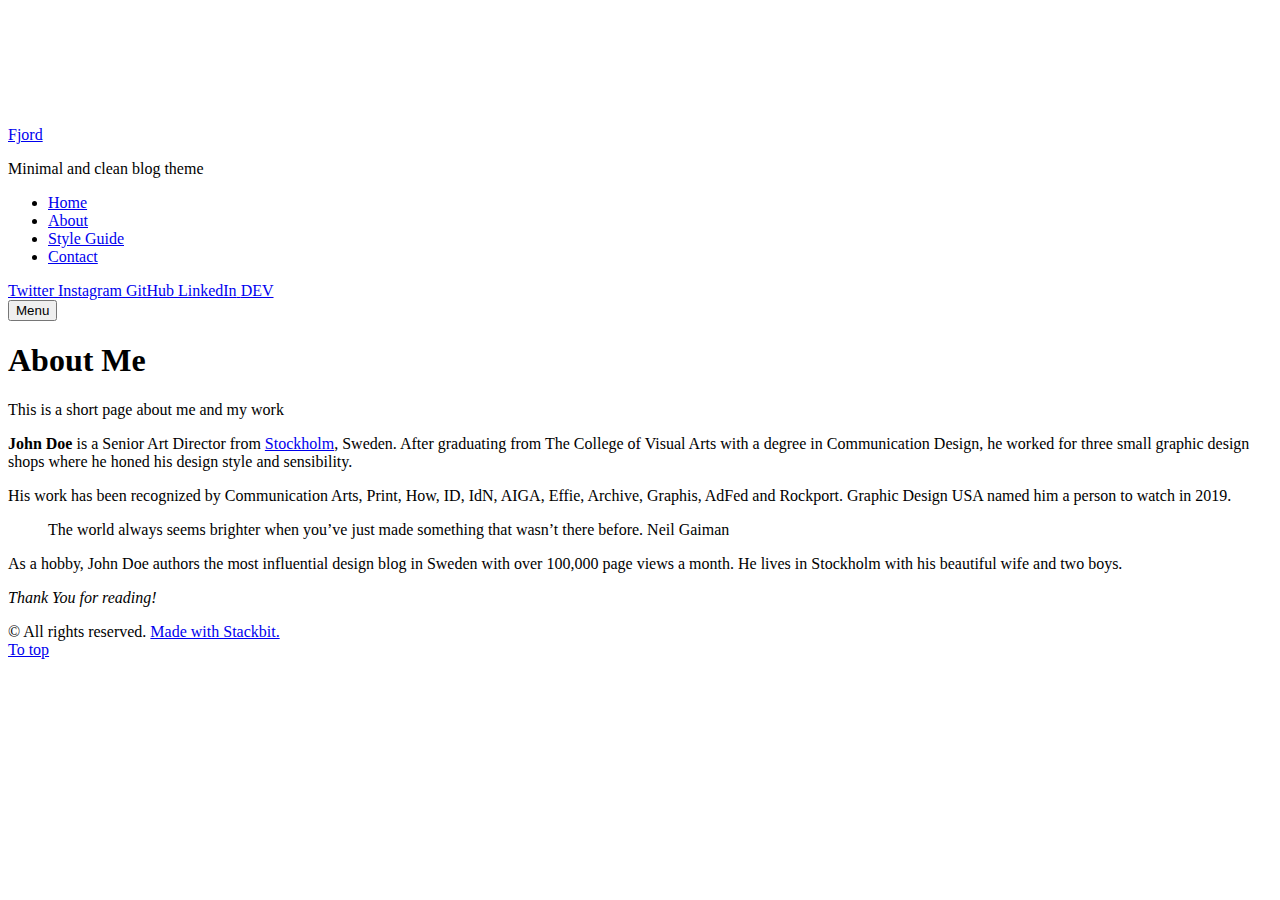
==== about/index.html @ 8f6c781b "Initial Draft" ====
<!doctype html>
<html lang="en">
    <head>    
        
        <title>About Me - Stackbit Fjord Theme</title>
        <meta charset="utf-8">
        <meta name="viewport" content="width=device-width, initial-scale=1.0" />
        <meta name="description" content="A minimal blogging theme for Stackbit"/>
        <link href="https://fonts.googleapis.com/css?family=PT+Serif:400,400i,700,700i&display=swap" rel="stylesheet">
        <link rel="stylesheet" href="https://digitalsabi.com/assets/css/main.css">
        
        
    </head>
    <body>
        
        <div id="page" class="site palette-yellow">
        
          

  
  <header id="masthead" class="site-header">
  
  <div id="header-bg" class="site-header-bg" style="background-image:url('/images/about.jpg')"></div>
  
  <div class="site-header-scroll">
    <div class="site-header-inside">
      <div class="site-header-vertical">
        <div class="site-branding">
  
  <p class="site-logo">
    <a href='/'><img src="/images/logo.png"
        alt="Fjord Logo" /></a>
  </p>
  
  
  <p class="site-title"><a href='/'>Fjord</a></p>
  
  
  <p class="site-description">Minimal and clean blog theme</p>
  
</div>

        
<nav id="main-navigation" class="site-navigation" aria-label="Main Navigation">
  <div class="site-nav-wrap">
    <div class="site-nav-inside">

      
      <ul class="menu">
        
          
          
          <li class="menu-item current-menu-item">
            <a href="/">Home</a>
          </li>
        
          
          
          <li class="menu-item">
            <a href="/about/">About</a>
          </li>
        
          
          
          <li class="menu-item">
            <a href="/style-guide/">Style Guide</a>
          </li>
        
          
          
          <li class="menu-item">
            <a href="/contact/">Contact</a>
          </li>
        
      </ul>
      

      
      <div class="social-links">
        
        
        <a class="button-circle" href="https://twitter.com/" target="_blank" rel="noopener">
          
          <span class="fab fa-twitter" aria-hidden="true"></span><span class="screen-reader-text">Twitter</span>
          
        </a>
        
        
        
        <a class="button-circle" href="https://www.instagram.com/" target="_blank" rel="noopener">
          
          <span class="fab fa-instagram" aria-hidden="true"></span><span class="screen-reader-text">Instagram</span>
          
        </a>
        
        
        
        <a class="button-circle" href="https://github.com/" target="_blank" rel="noopener">
          
          <span class="fab fa-github" aria-hidden="true"></span><span class="screen-reader-text">GitHub</span>
          
        </a>
        
        
        
        <a class="button-circle" href="https://www.linkedin.com/" target="_blank" rel="noopener">
          
          <span class="fab fa-linkedin" aria-hidden="true"></span><span class="screen-reader-text">LinkedIn</span>
          
        </a>
        
        
        
        <a class="button-circle" href="https://dev.to/" target="_blank" rel="noopener">
          
          <span class="fab fa-dev" aria-hidden="true"></span><span class="screen-reader-text">DEV</span>
          
        </a>
        
        
      </div>
      

    </div>
  </div>
</nav>
<button id="menu-toggle" class="menu-toggle"><span class="screen-reader-text">Menu</span><span class="icon-menu" aria-hidden="true"></span></button>


      </div>
    </div>
  </div>
</header>


  <div id="content" class="site-content">
    <main id="main" class="site-main inner">

      <article class="post page post-full">
        <header class="post-header">
          <h1 class="post-title">About Me</h1>
        </header>
        
        <div class="post-subtitle">
          This is a short page about me and my work
        </div>
        
        <div class="post-content">
          <p><strong>John Doe</strong> is a Senior Art Director from <a href="https://en.wikipedia.org/wiki/Stockholm">Stockholm</a>, Sweden. After graduating from The College of Visual Arts with a degree in Communication Design, he worked for three small graphic design shops where he honed his design style and sensibility.</p>
<p>His work has been recognized by Communication Arts, Print, How, ID, IdN, AIGA, Effie, Archive, Graphis, AdFed and Rockport. Graphic Design USA named him a person to watch in 2019.</p>
<blockquote>
<p>The world always seems brighter when you’ve just made something that wasn’t there before. <!-- raw HTML omitted -->Neil Gaiman<!-- raw HTML omitted --></p>
</blockquote>
<p>As a hobby, John Doe authors the most influential design blog in Sweden with over 100,000 page views a month. He lives in Stockholm with his beautiful wife and two boys.</p>
<p><em>Thank You for reading!</em></p>

        </div>
      </article>

    </main>

    <footer id="colophon" class="site-footer inner">
  
  <div class="site-footer-inside">
    
    <span class="copyright">&copy; All rights reserved.</span>
    
    
      <a href="https://www.stackbit.com" target="_blank" rel="noopener"
      >Made with Stackbit.</a>
    
  </div>
  
  <a id="to-top" class="to-top" href="#page">To top <span class="icon-arrow-up" aria-hidden="true"></span></a>
</footer>


  </div>


        
        </div>
        
        <script src="/assets/js/plugins.js"></script>
        <script src="/assets/js/main.js"></script>
    </body> 
</html>
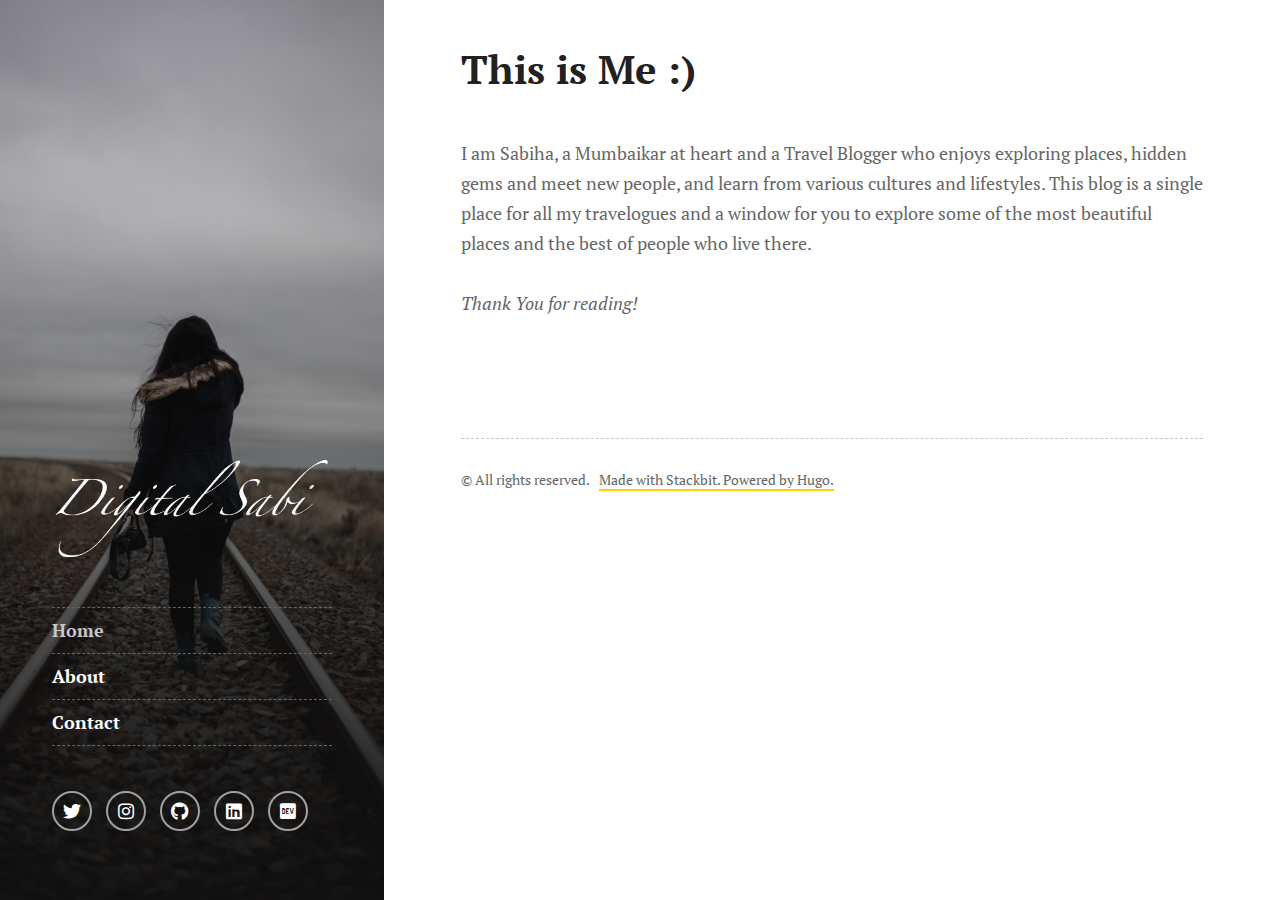
==== commit 8d2abfb2: "First Post" ====
--- a/about/index.html
+++ b/about/index.html
@@ -2,12 +2,12 @@
 <html lang="en">
     <head>    
         
-        <title>About Me - Stackbit Fjord Theme</title>
+        <title>This is Me :) - Digital Sabi</title>
         <meta charset="utf-8">
         <meta name="viewport" content="width=device-width, initial-scale=1.0" />
-        <meta name="description" content="A minimal blogging theme for Stackbit"/>
+        <meta name="description" content="A Travel and Lifestyle Blog"/>
         <link href="https://fonts.googleapis.com/css?family=PT+Serif:400,400i,700,700i&display=swap" rel="stylesheet">
-        <link rel="stylesheet" href="https://digitalsabi.com/assets/css/main.css">
+        <link rel="stylesheet" href="/assets/css/main.css">
         
         
     </head>
@@ -20,7 +20,21 @@
   
   <header id="masthead" class="site-header">
   
-  <div id="header-bg" class="site-header-bg" style="background-image:url('/images/about.jpg')"></div>
+<script type="application/javascript">
+var doNotTrack = false;
+if (!doNotTrack) {
+	(function(i,s,o,g,r,a,m){i['GoogleAnalyticsObject']=r;i[r]=i[r]||function(){
+	(i[r].q=i[r].q||[]).push(arguments)},i[r].l=1*new Date();a=s.createElement(o),
+	m=s.getElementsByTagName(o)[0];a.async=1;a.src=g;m.parentNode.insertBefore(a,m)
+	})(window,document,'script','https://www.google-analytics.com/analytics.js','ga');
+	ga('create', 'UA-179572812-1', 'auto');
+	
+	ga('send', 'pageview');
+}
+</script>
+
+  
+  <div id="header-bg" class="site-header-bg" style="background-image:url('/images/about1.jpg')"></div>
   
   <div class="site-header-scroll">
     <div class="site-header-inside">
@@ -28,15 +42,15 @@
         <div class="site-branding">
   
   <p class="site-logo">
-    <a href='/'><img src="/images/logo.png"
-        alt="Fjord Logo" /></a>
+    <a href='/'><img src="/images/digitalsabi01.png"
+        alt="Digital Sabi Logo" /></a>
   </p>
   
   
-  <p class="site-title"><a href='/'>Fjord</a></p>
+  <p class="site-title"><a href='/'>Digital Sabi</a></p>
   
   
-  <p class="site-description">Minimal and clean blog theme</p>
+  <p class="site-description">My Life - My Travel</p>
   
 </div>
 
@@ -58,12 +72,6 @@
           
           <li class="menu-item">
             <a href="/about/">About</a>
-          </li>
-        
-          
-          
-          <li class="menu-item">
-            <a href="/style-guide/">Style Guide</a>
           </li>
         
           
@@ -138,20 +146,11 @@
 
       <article class="post page post-full">
         <header class="post-header">
-          <h1 class="post-title">About Me</h1>
+          <h1 class="post-title">This is Me :)</h1>
         </header>
         
-        <div class="post-subtitle">
-          This is a short page about me and my work
-        </div>
-        
         <div class="post-content">
-          <p><strong>John Doe</strong> is a Senior Art Director from <a href="https://en.wikipedia.org/wiki/Stockholm">Stockholm</a>, Sweden. After graduating from The College of Visual Arts with a degree in Communication Design, he worked for three small graphic design shops where he honed his design style and sensibility.</p>
-<p>His work has been recognized by Communication Arts, Print, How, ID, IdN, AIGA, Effie, Archive, Graphis, AdFed and Rockport. Graphic Design USA named him a person to watch in 2019.</p>
-<blockquote>
-<p>The world always seems brighter when you’ve just made something that wasn’t there before. <!-- raw HTML omitted -->Neil Gaiman<!-- raw HTML omitted --></p>
-</blockquote>
-<p>As a hobby, John Doe authors the most influential design blog in Sweden with over 100,000 page views a month. He lives in Stockholm with his beautiful wife and two boys.</p>
+          <p>I am Sabiha, a Mumbaikar at heart and a Travel Blogger who enjoys exploring places, hidden gems and meet new people, and learn from various cultures and lifestyles. This blog is a single place for all my travelogues and a window for you to explore some of the most beautiful places and the best of people who live there.</p>
 <p><em>Thank You for reading!</em></p>
 
         </div>
@@ -167,7 +166,7 @@
     
     
       <a href="https://www.stackbit.com" target="_blank" rel="noopener"
-      >Made with Stackbit.</a>
+      >Made with Stackbit. Powered by Hugo.</a>
     
   </div>
   
--- a/assets/css/main.css
+++ b/assets/css/main.css
@@ -0,0 +1,1089 @@
+@import "fontawesome.min.css";
+@import "brands.min.css";
+/**
+ * Reset
+ * normalize.css v7.0.0 | MIT License | github.com/necolas/normalize.css
+ */
+html {
+  -ms-text-size-adjust: 100%;
+  -webkit-text-size-adjust: 100%; }
+
+body {
+  margin: 0; }
+
+article,
+aside,
+details,
+figcaption,
+figure,
+footer,
+header,
+main,
+nav,
+section {
+  display: block; }
+
+summary {
+  display: list-item; }
+
+figure {
+  margin: 0; }
+
+pre,
+code,
+kbd,
+samp {
+  font-family: Consolas, Monaco, 'Andale Mono', 'Ubuntu Mono', monospace;
+  font-size: 1em; }
+
+audio,
+canvas,
+video {
+  display: inline-block; }
+
+audio:not([controls]) {
+  display: none;
+  height: 0; }
+
+[hidden],
+template {
+  display: none; }
+
+a {
+  background-color: transparent;
+  -webkit-text-decoration-skip: objects; }
+
+a:focus {
+  outline: thin dotted; }
+
+a:active,
+a:hover {
+  outline: 0; }
+
+abbr[title] {
+  border-bottom: none;
+  text-decoration: underline;
+  text-decoration: underline dotted; }
+
+b,
+strong {
+  font-weight: bold; }
+
+dfn {
+  font-style: italic; }
+
+small {
+  font-size: 80%; }
+
+sub,
+sup {
+  font-size: 75%;
+  line-height: 0;
+  position: relative;
+  vertical-align: baseline; }
+
+sub {
+  bottom: -0.25em; }
+
+sup {
+  top: -0.5em; }
+
+img {
+  border: 0;
+  vertical-align: middle; }
+
+svg:not(:root) {
+  overflow: hidden; }
+
+blockquote,
+q {
+  quotes: none; }
+
+blockquote:before,
+blockquote:after,
+q:before,
+q:after {
+  content: "";
+  content: none; }
+
+button,
+input,
+optgroup,
+select,
+textarea {
+  font: inherit;
+  margin: 0; }
+
+button,
+input {
+  overflow: visible; }
+
+button,
+select {
+  text-transform: none; }
+
+button,
+html [type="button"],
+[type="reset"],
+[type="submit"] {
+  -webkit-appearance: button;
+  cursor: pointer; }
+
+button[disabled],
+html input[disabled] {
+  cursor: default; }
+
+button::-moz-focus-inner,
+input::-moz-focus-inner {
+  border: 0;
+  padding: 0; }
+
+[type="checkbox"],
+[type="radio"] {
+  box-sizing: border-box;
+  padding: 0; }
+
+[type="number"]::-webkit-inner-spin-button,
+[type="number"]::-webkit-outer-spin-button {
+  height: auto; }
+
+[type="search"] {
+  -webkit-appearance: textfield;
+  outline-offset: -2px; }
+
+[type="search"]::-webkit-search-cancel-button,
+[type="search"]::-webkit-search-decoration {
+  -webkit-appearance: none; }
+
+::-webkit-file-upload-button {
+  -webkit-appearance: button;
+  font: inherit; }
+
+textarea {
+  overflow: auto; }
+
+optgroup {
+  font-weight: bold; }
+
+progress {
+  display: inline-block;
+  vertical-align: baseline; }
+
+table {
+  border-collapse: collapse;
+  border-spacing: 0; }
+
+/**
+ * General
+ */
+html {
+  font-family: "PT Serif", serif;
+  font-size: 112.5%;
+  height: 100%;
+  min-height: 100%; }
+
+body {
+  background: #fff;
+  color: #666666;
+  line-height: 1.66667; }
+
+a {
+  border-bottom: 2px solid #ffd300;
+  color: #666666;
+  text-decoration: none;
+  -webkit-transition: border .3s ease, color .3s ease;
+  transition: border .3s ease, color .3s ease; }
+  a:hover {
+    border-color: currentColor;
+    color: #212121;
+    text-decoration: none; }
+
+h1,
+h2,
+h3,
+h4,
+h5,
+h6 {
+  color: #212121;
+  font-weight: bold;
+  line-height: 1.2;
+  margin: 1.66667rem 0 0.83333rem;
+  text-rendering: optimizeLegibility; }
+  h1:first-child,
+  h2:first-child,
+  h3:first-child,
+  h4:first-child,
+  h5:first-child,
+  h6:first-child {
+    margin-top: 0; }
+
+h1 {
+  font-size: 2.22222rem; }
+
+h2 {
+  font-size: 1.88889rem; }
+
+h3 {
+  font-size: 1.55556rem; }
+
+h4 {
+  font-size: 1.33333rem; }
+
+h5 {
+  font-size: 1.11111rem; }
+
+h6 {
+  font-size: 0.88889em;
+  letter-spacing: 0.0625em;
+  text-transform: uppercase; }
+
+p {
+  margin: 0 0 1.66667em; }
+
+address {
+  font-style: italic;
+  margin: 0 0 1.66667em; }
+
+mark,
+ins {
+  background: #fff493;
+  color: #212121;
+  padding: 0 3px;
+  text-decoration: none; }
+
+code {
+  background: #f2f2f2;
+  border-radius: 3px;
+  color: #212121;
+  padding: 0 3px; }
+
+pre {
+  background: #f2f2f2;
+  border-radius: 3px;
+  color: #212121;
+  font-size: 0.88889rem;
+  margin: 0 0 1.66667rem;
+  overflow: auto;
+  padding: 1.33333em;
+  position: relative;
+  white-space: pre; }
+  pre > code {
+    padding: 0; }
+
+blockquote {
+  border-left: 5px solid #ffd300;
+  color: #212121;
+  font-size: 1.33333rem;
+  font-style: italic;
+  line-height: 1.5;
+  margin: 2.5rem auto;
+  max-width: 555px;
+  padding-left: 1.25em; }
+  blockquote:first-child {
+    margin-top: 0; }
+  blockquote p {
+    margin-bottom: 0.5em; }
+    blockquote p:last-child {
+      margin-bottom: 0; }
+  blockquote small,
+  blockquote cite {
+    color: #a1a1a1;
+    display: block;
+    font-size: 0.66667em;
+    font-style: normal;
+    font-weight: normal;
+    letter-spacing: 0.15em;
+    margin-top: 1em;
+    text-transform: uppercase; }
+    blockquote small:last-child,
+    blockquote cite:last-child {
+      margin-bottom: 0; }
+
+dl {
+  margin: 0; }
+
+dt {
+  font-weight: bold; }
+
+dd {
+  margin: 0 0 1.66667em; }
+
+ul,
+ol {
+  margin: 0 0 1.66667em;
+  padding: 0 0 0 1.33333em; }
+
+li > ul,
+li > ol {
+  margin-bottom: 0; }
+
+hr {
+  border: 0;
+  border-bottom: 1px dashed #c7c7c7;
+  margin: 1.66667em 0; }
+
+table {
+  font-size: 0.88889rem;
+  line-height: 1.5;
+  margin: 0 0 1.66667rem;
+  text-align: left;
+  width: 100%; }
+
+caption {
+  color: #a1a1a1;
+  font-size: 0.875em;
+  font-style: normal;
+  margin-bottom: 1em;
+  text-align: left; }
+
+th,
+td {
+  border-bottom: 1px dashed #c7c7c7;
+  padding: 0.5em 5px; }
+
+th {
+  color: #212121;
+  font-weight: bold; }
+
+/* Form fields */
+label {
+  color: #212121;
+  display: inline-block;
+  line-height: 1.5;
+  font-size: 0.88889rem;
+  margin-bottom: 0.25em; }
+
+input[type="text"],
+input[type="password"],
+input[type="email"],
+input[type="tel"],
+input[type="number"],
+input[type="search"],
+input[type="url"],
+select,
+textarea {
+  background: #f2f2f2;
+  border: 0;
+  border-radius: 3px;
+  box-shadow: none;
+  box-sizing: border-box;
+  color: #666666;
+  display: inline-block;
+  font-size: 16px;
+  font-weight: normal;
+  line-height: 1.5;
+  max-width: 100%;
+  padding: 0.5em 0.75em;
+  vertical-align: baseline;
+  width: 100%; }
+  input[type="text"]:focus,
+  input[type="password"]:focus,
+  input[type="email"]:focus,
+  input[type="tel"]:focus,
+  input[type="number"]:focus,
+  input[type="search"]:focus,
+  input[type="url"]:focus,
+  select:focus,
+  textarea:focus {
+    outline: 0; }
+
+input[type="text"],
+input[type="password"],
+input[type="email"],
+input[type="tel"],
+input[type="search"],
+input[type="url"],
+select {
+  height: 3em; }
+
+.form-group {
+  margin-bottom: 1em; }
+
+.form-submit {
+  margin-top: 1.66667em; }
+
+.form-select-wrap {
+  font-size: 16px;
+  position: relative; }
+  .form-select-wrap select {
+    -webkit-appearance: none;
+    -moz-appearance: none;
+    padding-right: 25px; }
+    .form-select-wrap select:focus {
+      outline: 0; }
+  .form-select-wrap:before, .form-select-wrap:after {
+    border: solid transparent;
+    border-width: .3125em;
+    box-sizing: border-box;
+    content: "";
+    position: absolute;
+    right: 10px;
+    top: 50%;
+    z-index: 1; }
+  .form-select-wrap:before {
+    border-top-color: #a1a1a1;
+    margin-top: .125em; }
+  .form-select-wrap:after {
+    border-bottom-color: #a1a1a1;
+    margin-top: -.75em; }
+
+.form-checkbox {
+  padding-left: 24px;
+  position: relative; }
+  .form-checkbox input[type=checkbox] {
+    height: 1.5em;
+    left: 0;
+    position: absolute;
+    top: 0; }
+
+/* Buttons */
+button,
+input[type="submit"],
+input[type="button"],
+input[type="reset"],
+.button {
+  background: #212121;
+  border: 0;
+  border-radius: 3px;
+  box-sizing: border-box;
+  color: #fff;
+  display: inline-block;
+  font-size: 16px;
+  font-weight: bold;
+  line-height: 1.2;
+  padding: 0.9em 30px;
+  -webkit-transition: .3s ease;
+  transition: .3s ease; }
+  button:hover, button:focus, button:active,
+  input[type="submit"]:hover,
+  input[type="submit"]:focus,
+  input[type="submit"]:active,
+  input[type="button"]:hover,
+  input[type="button"]:focus,
+  input[type="button"]:active,
+  input[type="reset"]:hover,
+  input[type="reset"]:focus,
+  input[type="reset"]:active,
+  .button:hover,
+  .button:focus,
+  .button:active {
+    background: #666666;
+    color: #fff;
+    outline: 0; }
+
+#menu-toggle {
+  background: 0;
+  border: 0;
+  box-shadow: none;
+  color: inherit;
+  height: 40px;
+  padding: 0;
+  position: relative;
+  width: 40px; }
+
+.button-circle {
+  -webkit-box-align: center;
+  -ms-flex-align: center;
+  align-items: center;
+  border: 2px solid #a1a1a1;
+  border-radius: 50%;
+  box-sizing: border-box;
+  color: inherit;
+  display: -webkit-inline-box;
+  display: -ms-inline-flexbox;
+  display: inline-flex;
+  font-size: 1em;
+  height: 2.22222em;
+  -webkit-box-pack: center;
+  -ms-flex-pack: center;
+  justify-content: center;
+  line-height: 2.22222em;
+  padding: 0;
+  position: relative;
+  width: 2.22222em; }
+
+/* Placeholder text */
+::-webkit-input-placeholder {
+  color: #a1a1a1; }
+
+::-moz-placeholder {
+  color: #a1a1a1;
+  opacity: 1; }
+
+:-ms-input-placeholder {
+  color: #a1a1a1; }
+
+::-ms-input-placeholder {
+  color: #a1a1a1; }
+
+::placeholder {
+  color: #a1a1a1; }
+
+/* Videos, audios and embeds */
+embed,
+iframe,
+object,
+video {
+  max-width: 100%; }
+
+.js-reframe {
+  margin: 0 0 1.66667em; }
+
+/* Images */
+img {
+  height: auto;
+  max-width: 100%; }
+
+.post-thumbnail img,
+.post-content img,
+.block img {
+  border-radius: 3px; }
+
+/* Text meant only for screen readers */
+.screen-reader-text,
+.site-logo + .site-title,
+.site-logo + .site-title + .site-description {
+  border: 0;
+  clip: rect(1px, 1px, 1px, 1px);
+  height: 1px;
+  overflow: hidden;
+  padding: 0;
+  position: absolute !important;
+  width: 1px; }
+
+/* Clearing floats */
+.post-content:after {
+  clear: both; }
+
+.post-content:before, .post-content:after {
+  content: "";
+  display: table; }
+
+@media only screen and (max-width: 600px) {
+  html {
+    font-size: 100%; }
+  h1 {
+    font-size: 2rem; }
+  h2 {
+    font-size: 1.77778rem; } }
+
+/**
+ * Icons
+ */
+.icon-menu {
+  background: currentColor;
+  border-radius: 1px;
+  color: inherit;
+  height: 2px;
+  margin-top: -1px;
+  margin-left: -12px;
+  position: absolute;
+  right: 0;
+  top: 50%;
+  -webkit-transition: -webkit-transform 75ms cubic-bezier(0.55, 0.055, 0.675, 0.19);
+  -webkit-transition: transform 75ms cubic-bezier(0.55, 0.055, 0.675, 0.19);
+  transition: transform 75ms cubic-bezier(0.55, 0.055, 0.675, 0.19);
+  width: 30px; }
+  .icon-menu:before, .icon-menu:after {
+    background: currentColor;
+    border-radius: 1px;
+    content: "";
+    height: 100%;
+    left: 0;
+    position: absolute;
+    width: 100%; }
+  .icon-menu:before {
+    top: -8px;
+    -webkit-transition: top 75ms ease .12s,opacity 75ms ease;
+    transition: top 75ms ease .12s,opacity 75ms ease; }
+  .icon-menu:after {
+    bottom: -8px;
+    -webkit-transition: bottom 75ms ease 0.12s, -webkit-transform 75ms cubic-bezier(0.55, 0.055, 0.675, 0.19);
+    -webkit-transition: bottom 75ms ease 0.12s, transform 75ms cubic-bezier(0.55, 0.055, 0.675, 0.19);
+    transition: bottom 75ms ease 0.12s, transform 75ms cubic-bezier(0.55, 0.055, 0.675, 0.19); }
+
+.menu--opened .icon-menu {
+  -webkit-transform: rotate(45deg);
+  transform: rotate(45deg);
+  -webkit-transition-delay: .12s;
+  transition-delay: .12s;
+  -webkit-transition-timing-function: cubic-bezier(0.215, 0.61, 0.355, 1);
+  transition-timing-function: cubic-bezier(0.215, 0.61, 0.355, 1); }
+  .menu--opened .icon-menu:before {
+    top: 0;
+    -webkit-transition: top 75ms ease,opacity 75ms ease .12s;
+    transition: top 75ms ease,opacity 75ms ease .12s;
+    opacity: 0; }
+  .menu--opened .icon-menu:after {
+    bottom: 0;
+    -webkit-transition: bottom 75ms ease, -webkit-transform 75ms cubic-bezier(0.215, 0.61, 0.355, 1) 0.12s;
+    -webkit-transition: bottom 75ms ease, transform 75ms cubic-bezier(0.215, 0.61, 0.355, 1) 0.12s;
+    transition: bottom 75ms ease, transform 75ms cubic-bezier(0.215, 0.61, 0.355, 1) 0.12s;
+    -webkit-transform: rotate(-90deg);
+    transform: rotate(-90deg); }
+
+.icon-arrow-left,
+.icon-arrow-right {
+  background: currentColor;
+  color: inherit;
+  height: 2px;
+  left: 50%;
+  margin-left: -6px;
+  margin-top: -1px;
+  position: absolute;
+  top: 50%;
+  width: 12px; }
+  .icon-arrow-left:before,
+  .icon-arrow-right:before {
+    border-style: solid;
+    content: "";
+    position: absolute;
+    height: 0;
+    margin-top: -4px;
+    top: 50%;
+    width: 0; }
+
+.icon-arrow-left:before {
+  border-width: 4px 4px 4px 0;
+  border-color: transparent currentColor transparent transparent;
+  left: -2px; }
+
+.icon-arrow-right:before {
+  border-width: 4px 0 4px 4px;
+  border-color: transparent transparent transparent currentColor;
+  right: -2px; }
+
+.icon-arrow-up {
+  background: currentColor;
+  color: inherit;
+  height: 12px;
+  left: 50%;
+  margin-left: -1px;
+  margin-top: -6px;
+  position: absolute;
+  top: 50%;
+  width: 2px; }
+  .icon-arrow-up:before {
+    border-color: transparent transparent currentColor transparent;
+    border-style: solid;
+    border-width: 0 4px 4px 4px;
+    content: "";
+    left: 50%;
+    position: absolute;
+    height: 0;
+    margin-left: -4px;
+    top: -2px;
+    width: 0; }
+
+/**
+ * Structure
+ */
+.site {
+  overflow: hidden;
+  position: relative; }
+
+.inner {
+  max-width: 750px; }
+
+.site-content {
+  padding: 2.5em 4vw 1.66667em; }
+  @media only screen and (min-width: 801px) {
+    .site-content {
+      margin-left: 30vw; } }
+  @media only screen and (min-width: 1091px) {
+    .site-content {
+      padding-left: 6vw;
+      padding-right: 6vw; } }
+  @media only screen and (min-width: 1501px) {
+    .site-content {
+      margin-left: 450px;
+      padding-left: 130px;
+      padding-right: 130px; } }
+.site-main {
+  padding-bottom: 1.66667em; }
+
+/**
+ * Site Header
+ */
+.site-header {
+  background: #212121;
+  color: #fff;
+  position: relative; }
+
+.site-header-bg {
+  background-position: center;
+  background-repeat: no-repeat;
+  background-size: cover;
+  bottom: 0;
+  left: 0;
+  position: absolute;
+  right: 0;
+  top: 0; }
+  .site-header-bg:before {
+    background: -moz-linear-gradient(top, rgba(17, 17, 17, 0) 0, rgba(17, 17, 17, 0.01) 1%, rgba(17, 17, 17, 0.7) 70%, rgba(17, 17, 17, 0.9) 100%);
+    background: -webkit-linear-gradient(top, rgba(17, 17, 17, 0) 0, rgba(17, 17, 17, 0.01) 1%, rgba(17, 17, 17, 0.7) 70%, rgba(17, 17, 17, 0.9) 100%);
+    background: linear-gradient(to bottom, rgba(17, 17, 17, 0) 0, rgba(17, 17, 17, 0.01) 1%, rgba(17, 17, 17, 0.7) 70%, rgba(17, 17, 17, 0.9) 100%);
+    bottom: 0;
+    content: "";
+    left: 0;
+    position: absolute;
+    right: 0;
+    top: 0; }
+
+.site-header-inside {
+  box-sizing: border-box;
+  padding: 3.33333em 4vw;
+  position: relative; }
+
+.site-branding {
+  margin-right: 45px; }
+
+.site-logo {
+  margin: 0; }
+  .site-logo a {
+    border: 0; }
+  .site-logo img {
+    max-height: 60px; }
+
+.site-title {
+  color: #fff;
+  font-size: 1.66667rem;
+  font-weight: bold;
+  line-height: 1.2;
+  margin: 0; }
+  .site-title a {
+    border-color: #ffd300;
+    color: inherit; }
+
+.site-description {
+  font-size: 1rem;
+  font-style: italic;
+  margin: 0.75em 0 0; }
+
+.menu {
+  border-bottom: 1px dashed #666666;
+  font-weight: bold;
+  line-height: 1.5;
+  list-style: none;
+  margin: 0;
+  padding: 0; }
+
+.menu-item {
+  border-top: 1px dashed #666666;
+  padding: 0.5em 0; }
+  .menu-item a {
+    border: 0;
+    color: inherit;
+    display: inline-block; }
+
+.menu-item a:hover,
+.current-menu-item a {
+  color: #c7c7c7; }
+
+.social-links {
+  -webkit-box-align: center;
+  -ms-flex-align: center;
+  align-items: center;
+  display: -ms-flexbox;
+  display: -webkit-flex;
+  display: flex;
+  -webkit-flex-wrap: wrap;
+  -ms-flex-wrap: wrap;
+  flex-wrap: wrap;
+  margin-top: 2.5rem; }
+  .social-links a {
+    color: inherit;
+    margin: 0 5% 0.5em 0; }
+    .social-links a:not(.button-circle) {
+      border: 0; }
+      .social-links a:not(.button-circle):hover {
+        color: #c7c7c7; }
+  .social-links .button-circle {
+    font-size: 18px; }
+    .social-links .button-circle:hover {
+      border-color: #ffd300; }
+
+#menu-toggle {
+  position: absolute;
+  right: 4vw;
+  top: 3.33333em;
+  z-index: 9999; }
+
+.site-navigation-alt {
+  padding: 1.33333em 4vw; }
+
+.home-link {
+  color: #212121;
+  display: inline-block;
+  font-size: 0.88889rem;
+  font-weight: bold;
+  padding: 0.3em 0 0.3em 24px;
+  position: relative; }
+  .home-link .icon-arrow-left {
+    left: 0;
+    margin-left: 2px;
+    margin-right: 0;
+    right: auto; }
+
+@media only screen and (min-width: 801px) {
+  .site-header,
+  .site-header-alt {
+    height: 100%;
+    left: 0;
+    position: fixed;
+    top: 0;
+    width: 30vw; }
+  .site-header-scroll {
+    height: 100%;
+    overflow: auto;
+    -webkit-overflow-scrolling: touch;
+    position: relative; }
+  .site-header-inside {
+    display: table;
+    height: 100%;
+    width: 100%; }
+  .site-header-vertical {
+    display: table-cell;
+    height: 100%;
+    vertical-align: bottom; }
+  .site-branding {
+    margin: auto auto 0;
+    max-width: 280px;
+    width: 100%; }
+  .site-logo img {
+    max-height: 120px; }
+  #menu-toggle {
+    display: none; }
+  .site-navigation {
+    margin: 2.5rem auto 0;
+    max-width: 280px;
+    width: 100%; }
+  .site-navigation-alt {
+    padding: 2.5em 4vw; } }
+
+@media only screen and (min-width: 1001px) {
+  .site-title {
+    font-size: 1.88889rem; } }
+
+@media only screen and (min-width: 1501px) {
+  .site-header,
+  .site-header-alt {
+    width: 450px; }
+  .site-header-inside {
+    padding-left: 60px;
+    padding-right: 60px; }
+  .site-title {
+    font-size: 2.66667rem; }
+  .site-description {
+    font-size: 1.11111rem; } }
+
+@media only screen and (max-width: 800px) {
+  .site-navigation {
+    background: #212121;
+    box-sizing: border-box;
+    height: 100vh;
+    -webkit-overflow-scrolling: touch;
+    position: absolute;
+    right: -100%;
+    top: 0;
+    -webkit-transition: right .3s, visibility 0s .3s;
+    transition: right .3s, visibility 0s .3s;
+    visibility: hidden;
+    width: 100%;
+    z-index: 9998; }
+  .site-nav-scroll {
+    height: 100%;
+    overflow: auto;
+    -webkit-overflow-scrolling: touch;
+    position: relative; }
+  .site-nav-inside {
+    padding: 7.5em 4vw 2.5em; }
+  .menu-item {
+    padding: 0; }
+    .menu-item a {
+      display: block;
+      padding: 0.5em 0; }
+  .menu--opened .site {
+    height: 100%;
+    left: 0;
+    overflow: hidden;
+    position: fixed;
+    top: 0;
+    -webkit-transform: translate3d(0, 0, 0);
+    transform: translate3d(0, 0, 0);
+    width: 100%;
+    z-index: 9997; }
+  .menu--opened .site-navigation {
+    right: 0;
+    -webkit-transition: right .3s ease-in-out;
+    transition: right .3s ease-in-out;
+    visibility: visible; } }
+
+/**
+ * Posts and Pages
+ */
+.post {
+  margin-bottom: 3.33333em; }
+
+.post-header {
+  margin-bottom: 2.5em; }
+
+.post-title {
+  margin-bottom: 0.66667rem; }
+  .post-title a {
+    border: 0;
+    color: inherit; }
+    .post-title a:hover {
+      color: #666666; }
+
+.post-meta {
+  color: #a1a1a1;
+  font-size: 0.88889rem; }
+
+.post-thumbnail {
+  border: 0;
+  display: block;
+  margin-bottom: 2.5em; }
+  .post-thumbnail img {
+    width: 100%; }
+
+.post-subtitle {
+  color: #212121;
+  font-size: 1.33333rem;
+  line-height: 1.5;
+  margin-bottom: 2.5rem; }
+
+.read-more-link {
+  color: #212121;
+  display: inline-block;
+  font-size: 0.88889rem;
+  font-weight: bold;
+  padding: 0.3em 24px 0.3em 0;
+  position: relative; }
+  .read-more-link .icon-arrow-right {
+    left: auto;
+    margin-left: 0;
+    margin-right: 2px;
+    right: 0; }
+
+.post-feed .post {
+  border-bottom: 1px dashed #c7c7c7;
+  padding-bottom: 1.66667em; }
+  .post-feed .post:last-child {
+    border: 0;
+    padding-bottom: 0; }
+
+.post-feed .post-header,
+.post-feed .post-thumbnail {
+  margin-bottom: 1.66667em; }
+
+.post-feed .post-title {
+  font-size: 1.66667rem; }
+
+.post-feed .post-meta {
+  font-size: 14px; }
+
+/**
+ * Site Footer
+ */
+.site-footer {
+  -webkit-box-align: start;
+  -ms-flex-align: start;
+  align-items: flex-start;
+  border-top: 1px dashed #c7c7c7;
+  display: -webkit-box;
+  display: -ms-flexbox;
+  display: flex;
+  padding-top: 1.66667em; }
+
+.site-footer-inside {
+  -webkit-box-flex: 1;
+  -ms-flex: 1;
+  flex: 1;
+  font-size: 14px;
+  line-height: 1.5;
+  margin-right: 15px; }
+  .site-footer-inside .copyright,
+  .site-footer-inside a {
+    margin-right: 6px; }
+
+.to-top {
+  display: none;
+  -webkit-box-flex: 0;
+  -ms-flex: 0;
+  flex: 0 0 auto;
+  font-size: 14px;
+  line-height: 1.5;
+  margin-left: auto;
+  padding-right: 12px;
+  position: relative; }
+  .to-top .icon-arrow-up {
+    left: auto;
+    margin-left: 0;
+    margin-right: 2px;
+    right: 0; }
+
+@media only screen and (max-width: 800px) {
+  .to-top {
+    display: block; } }
+
+/**
+ * Header bg animation
+ */
+.site-header .site-header-bg,
+.site-header .site-header-inside {
+  opacity: 0;
+  -webkit-transition: opacity 0.5s cubic-bezier(0.28, 0.12, 0.22, 1);
+  transition: opacity 0.5s cubic-bezier(0.28, 0.12, 0.22, 1); }
+
+.site-header.bg--loaded .site-header-bg,
+.site-header.bg--loaded .site-header-inside {
+  opacity: 1; }
+
+/**
+ * Palettes
+ */
+.palette-blue a,
+.palette-blue blockquote,
+.palette-blue .site-title a,
+.palette-blue .site-title a:hover,
+.palette-blue .social-links .button-circle:hover {
+  border-color: #1fa2ff; }
+
+.palette-blue a:hover {
+  border-color: currentColor; }
+
+.palette-blue .button-circle {
+  border-color: #a1a1a1; }
+
+.palette-green a,
+.palette-green blockquote,
+.palette-green .site-title a,
+.palette-green .site-title a:hover,
+.palette-green .social-links .button-circle:hover {
+  border-color: #24b466; }
+
+.palette-green a:hover {
+  border-color: currentColor; }
+
+.palette-green .button-circle {
+  border-color: #a1a1a1; }
+
+.palette-red a,
+.palette-red blockquote,
+.palette-red .site-title a,
+.palette-red .site-title a:hover,
+.palette-red .social-links .button-circle:hover {
+  border-color: #f45a4e; }
+
+.palette-red a:hover {
+  border-color: currentColor; }
+
+.palette-red .button-circle {
+  border-color: #a1a1a1; }
+
+body.has-theme-bar #page {
+  top: 60px; }
+  @media only screen and (max-width: 801px) {
+    body.has-theme-bar #page {
+      top: 60px; } }
